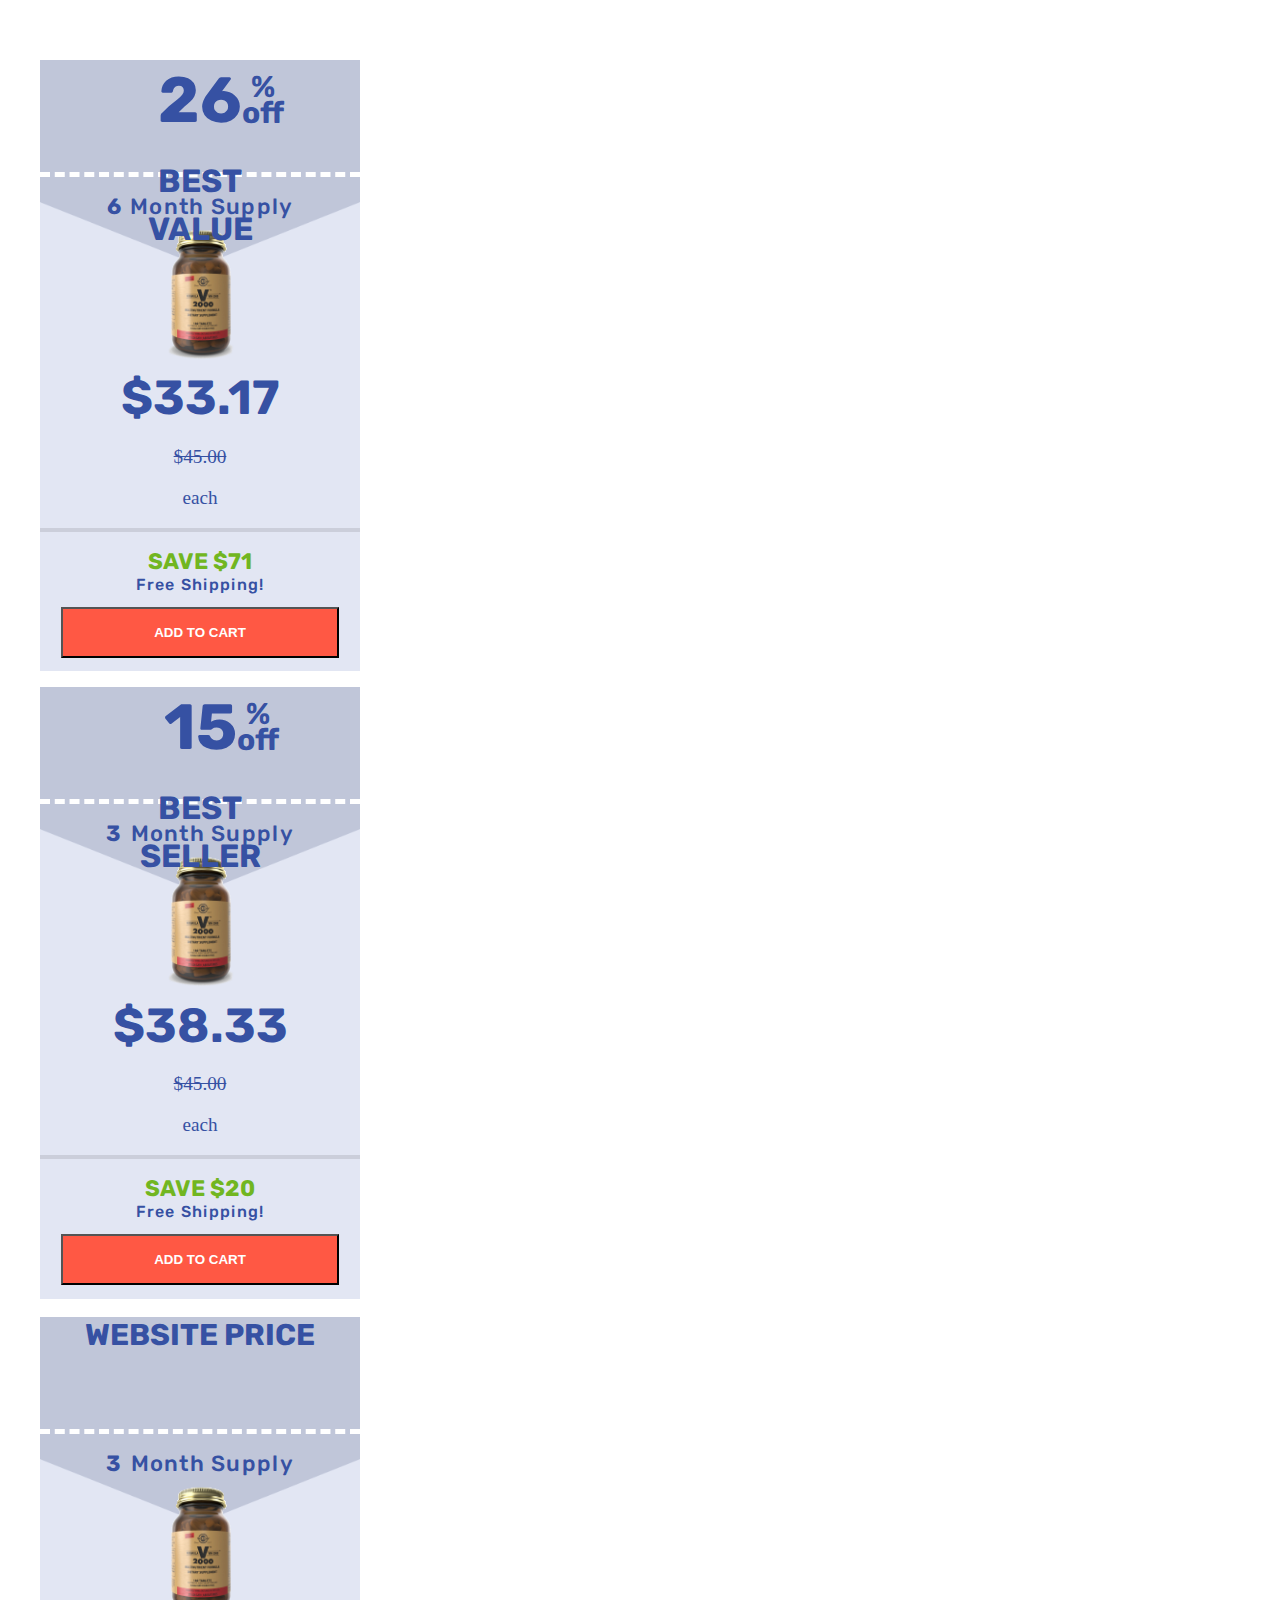
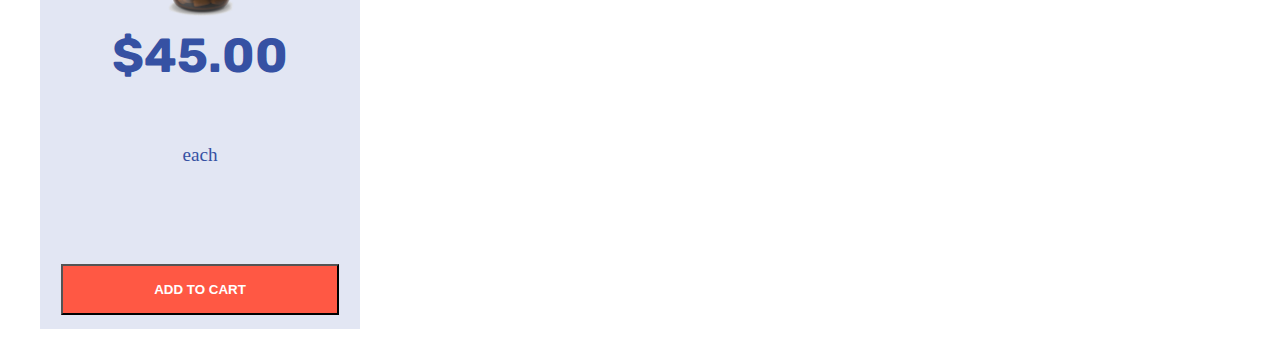
==== index.html @ b8760740 "first commit" ====
<!DOCTYPE html>
<html>

<head>
    <meta charset="utf-8" />
    <meta http-equiv="X-UA-Compatible" content="IE=edge">
    <title>Coding Test</title>
    <meta name="viewport" content="width=device-width, initial-scale=1">

    <link rel="stylesheet" href="https://stackpath.bootstrapcdn.com/bootstrap/4.1.3/css/bootstrap.min.css" integrity="sha384-MCw98/SFnGE8fJT3GXwEOngsV7Zt27NXFoaoApmYm81iuXoPkFOJwJ8ERdknLPMO" crossorigin="anonymous">

    <link rel="stylesheet" type="text/css" media="screen" href="style.css" />

    <!-- fonts -->
    <link href="https://fonts.googleapis.com/css?family=Rubik:700, 500, 400, 300" rel="stylesheet">

</head>

<body>


    <br><br>

    <div class="row d-flex justify-content-center">

        <!-- Grey Container 1-->

        <div class="main-container">

            <div class="row container-fluid head-banner">


                <p><span class="text-bold discount">26</span></p>
                <p><span class="text-bold best-seller">BEST<br> VALUE</span></p>
            </div>



            <div class="container-fluid body-banner">
                <div class="wrapper">
                    <div class="supply">
                        <span class="text-bold">6</span>
                        <span class="text-medium">Month Supply</span>
                    </div>


                    <img src="./assets/vitamin-bottle.png" />
                    <h1 class="headers-medium text-bold">$33.17</h1>

                    <div class="each-item row">
                        <p class="sale-price regular">$45.00</p>
                        <p class="savings">each</p>
                    </div>
                    <hr>

                    <h4 class="text-bold" style="color:#71B621; font-size: 1.4rem">SAVE $71</h4>
                    <span class="text-medium" style="letter-spacing: 0.08rem;">Free Shipping!</span>
                    <br>

                    <button type="button" class="btn">
                        <span class='headers' style="color: white"><strong>ADD TO CART</strong></span>
                        </button>
                </div>

            </div>
        </div>

        <!--Blue Container -->
        <div class="main-container">

            <div class="row container-fluid head-banner">


                <p><span class="text-bold discount">15</span></p>
                <p><span class="text-bold best-seller">BEST <br> SELLER</span></p>
            </div>



            <div class="container-fluid body-banner">
                <div class="wrapper">
                    <div class="supply">
                        <span class="text-bold">3</span>
                        <span class="text-medium">Month Supply</span>
                    </div>


                    <img src="./assets/vitamin-bottle.png" />
                    <h1 class="headers-medium text-bold">$38.33</h1>

                    <div class="each-item row">
                        <p class="sale-price regular">$45.00</p>
                        <p class="savings">each</p>
                    </div>
                    <hr>

                    <h4 class="text-bold" style="color:#71B621; font-size: 1.4rem">SAVE $20</h4>
                    <span class="text-medium" style="letter-spacing: 0.08rem;">Free Shipping!</span>
                    <br>

                    <button type="button" class="btn" style="background-color: #FF5844">
                <span class='headers' style="color: white"><strong>ADD TO CART</strong></span>
                </button>
                </div>



            </div>
        </div>

        <!-- Grey Container 2-->

        <div class="main-container">

            <div class=" row container-fluid third-container">

                <h3></h3>
                <span class="text-bold" id="header3">WEBSITE PRICE</span>
                <h3></h3>
            </div>



            <div class=" container-fluid body-banner ">
                <div class="wrapper ">
                    <div class="supply ">
                        <span class="text-bold ">3</span>
                        <span class="text-medium ">Month Supply</span>
                    </div>


                    <img src="./assets/vitamin-bottle.png " />
                    <h1 class="headers-medium text-bold ">$45.00</h1>

                    <div class="each-item row ">
                        <p class="sale-price regular " style="visibility: hidden ">$45.00</p>
                        <p class="savings ">each</p>
                    </div>
                    <div class="hide">
                        <hr>

                        <h4 class="text-bold " style="color:#71B621; font-size: 1.4rem ">SAVE $20</h4>
                        <span class="text-medium " style="letter-spacing: 0.08rem; ">Free Shipping!</span>
                        <br>
                    </div>


                    <button type="button " class="btn " style="background-color: #FF5844 ">
                            <span class='headers' style="color: white "><strong>ADD TO CART</strong></span>
                            </button>
                </div>

            </div>
        </div>

    </div>




    <script src="https://code.jquery.com/jquery-3.3.1.slim.min.js " integrity="sha384-q8i/X+965DzO0rT7abK41JStQIAqVgRVzpbzo5smXKp4YfRvH+8abtTE1Pi6jizo " crossorigin="anonymous "></script>
    <script src="https://cdnjs.cloudflare.com/ajax/libs/popper.js/1.14.3/umd/popper.min.js " integrity="sha384-ZMP7rVo3mIykV+2+9J3UJ46jBk0WLaUAdn689aCwoqbBJiSnjAK/l8WvCWPIPm49 " crossorigin="anonymous "></script>
    <script src="https://stackpath.bootstrapcdn.com/bootstrap/4.1.3/js/bootstrap.min.js " integrity="sha384-ChfqqxuZUCnJSK3+MXmPNIyE6ZbWh2IMqE241rYiqJxyMiZ6OW/JmZQ5stwEULTy " crossorigin="anonymous "></script>
    <script src="logic.js "></script>

</body>

</html>
---- style.css ----
body {
    color: white;
}


/* Main Container */

.main-container {
    width: 20rem;
    top: 10px;
    margin: 10px 2rem 10px;
    text-align: center;
    background: url("./assets/Pricing_BG_TopTriangle_Idle@2x.png") top center no-repeat;
    background-size: 100%;
    background-color: #E2e6f3;
    color: #3651A3;
}

.main-container:hover {
    background: url("./assets/Pricing_BG_TopTriangle_Hover.png") top center no-repeat;
    background-size: 100%;
    background-color: #2B4183;
    color: white;
}


/* Header */

.main-container .head-banner {
    background: #C0C6D9;
    justify-content: space-between;
    margin: 0;
    border-bottom: 5px dashed white;
    margin-bottom: 1em;
    height: 7rem;
}

.main-container:hover .head-banner {
    background: #3651A3;
    justify-content: space-between;
    margin: 0;
    border-bottom: 5px dashed white;
    margin-bottom: 1em;
}

.main-container .third-container {
    background: #C0C6D9;
    justify-content: space-around;
    margin: 0;
    border-bottom: 5px dashed white;
    margin-bottom: 1em;
    height: 7rem;
}

.main-container:hover .third-container {
    background: #3651A3;
    justify-content: space-around;
    margin: 0;
    border-bottom: 5px dashed white;
    margin-bottom: 1em;
}

h1 {
    font-size: 3em;
}


/* Body */

.body-banner {
    background-size: 100%;
    background-position-y: 0%;
}

.container {
    padding: 0 2em;
}


/* Font Details */

.text-light {
    margin: .03em;
    font-family: "Rubik", sans-serif;
    font-weight: 300;
    line-height: .875em;
}

.text-regular {
    margin: .03em;
    font-family: "Rubik", sans-serif;
    font-weight: 400;
    line-height: .875em;
}

.text-medium {
    margin: .03em;
    font-family: "Rubik", sans-serif;
    font-weight: 500;
    line-height: .875em;
}

.text-bold {
    margin: .03em;
    font-family: "Rubik", sans-serif;
    font-weight: bold;
    color: #3651A3;
}

.main-container:hover .text-bold {
    color: white;
}


/* strike through */

.regular {
    text-decoration: line-through;
}

.btn {
    margin: 1em;
    padding: 1rem;
    background-color: #FF5844;
}

.btn:hover {
    background-color: #e9967a;
}

.supply {
    font-size: 22px;
    letter-spacing: 0.08rem;
}


/* Blue Line */

hr {
    margin-top: 1rem;
    margin-bottom: 1rem;
    border: 0;
    border-top: 4px solid rgba(0, 0, 0, .1);
}

.each-item {
    justify-content: space-evenly;
    font-size: 1.2rem;
}


/* Fraction Styled Font*/

.discount {
    display: inline-block;
    position: relative;
    font-size: 4em;
}

.best-seller {
    display: inline-block;
    position: relative;
    font-size: 2em;
    line-height: 3rem;
}

.discount::after {
    content: "% off";
    display: block;
    left: 100%;
    font-size: 30px;
    line-height: 26px;
    top: 50%;
    transform: translateY(-50%);
    position: absolute;
}


/* Image */

img {
    align-content: center;
    width: 9rem;
    height: 9rem;
}


/* Button */

button {
    text-align: center;
    width: 87%;
    padding: 10px;
}


/* hackyness */

.hide {
    visibility: hidden;
}

#header3 {
    padding: 0.6em;
    font-size: 30px;
}

@media only screen and ( max-width: 720px) {
    .main.container {
        width: 100%;
    }
    .main-container .third-container {
        background: #C0C6D9;
        justify-content: space-around;
        margin: 0;
        border-bottom: 5px dashed white;
        margin-bottom: 1em;
        height: 7rem;
    }
    .main-container:hover .third-container {
        background: #3651A3;
        justify-content: space-around;
        margin: 0;
        border-bottom: 5px dashed white;
        margin-bottom: 1em;
    }
    #header3 {
        padding: 0.6em;
        font-size: 1.9rem;
    }
}
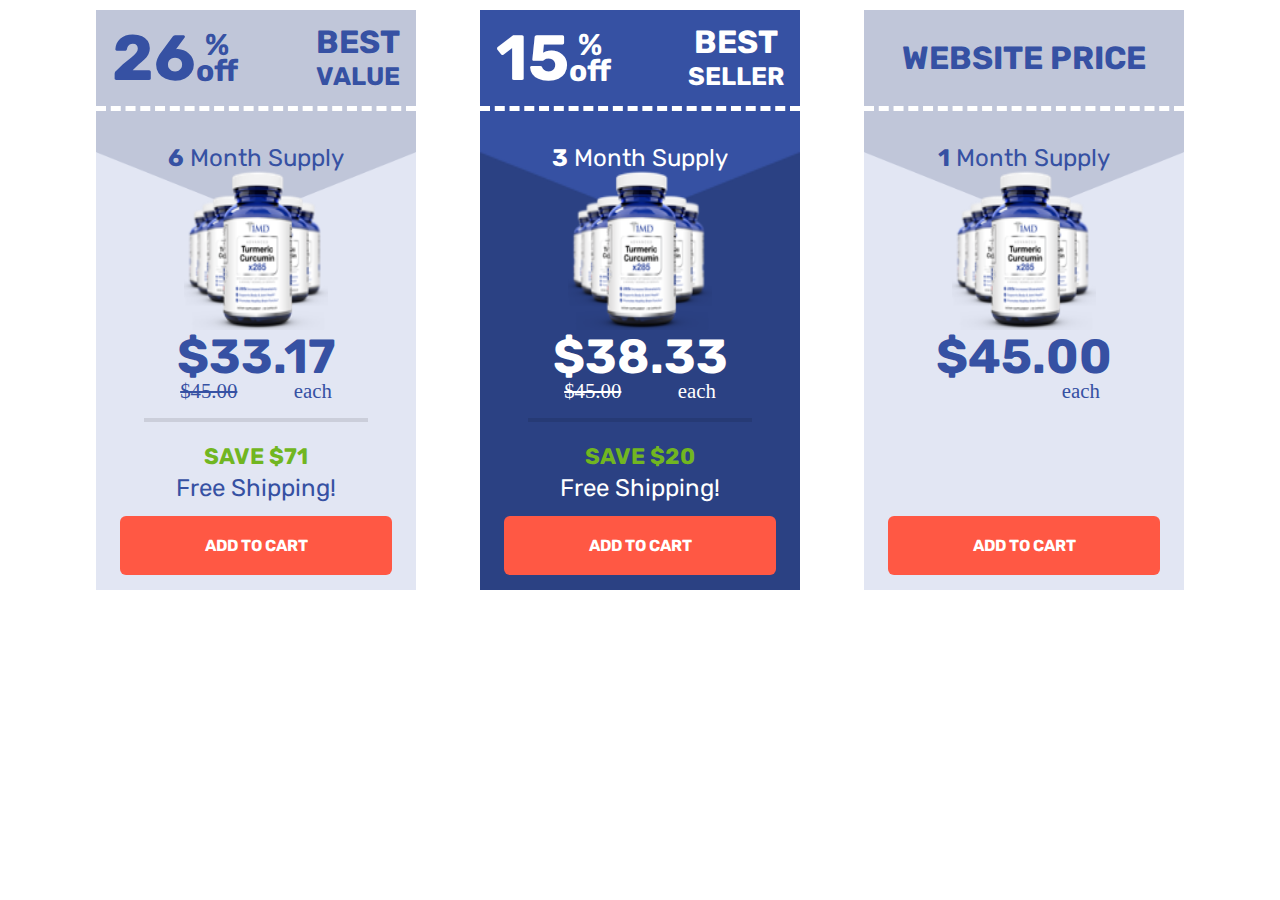
==== commit fc82677b: "final commit of new code" ====
--- a/index.html
+++ b/index.html
@@ -4,164 +4,195 @@
 <head>
     <meta charset="utf-8" />
     <meta http-equiv="X-UA-Compatible" content="IE=edge">
-    <title>Coding Test</title>
+    <title>Coding Challenge</title>
     <meta name="viewport" content="width=device-width, initial-scale=1">
 
-    <link rel="stylesheet" href="https://stackpath.bootstrapcdn.com/bootstrap/4.1.3/css/bootstrap.min.css" integrity="sha384-MCw98/SFnGE8fJT3GXwEOngsV7Zt27NXFoaoApmYm81iuXoPkFOJwJ8ERdknLPMO" crossorigin="anonymous">
+    <link rel="stylesheet" type="text/css" media="screen" href="reset.css" />
 
     <link rel="stylesheet" type="text/css" media="screen" href="style.css" />
+    <!-- Fonts -->
 
-    <!-- fonts -->
-    <link href="https://fonts.googleapis.com/css?family=Rubik:700, 500, 400, 300" rel="stylesheet">
+    <link href="https://fonts.googleapis.com/css?family=Rubik:100,300,400,500,700" rel="stylesheet">
+    <link rel="stylesheet" href="https://use.fontawesome.com/releases/v5.3.1/css/all.css" integrity="sha384-mzrmE5qonljUremFsqc01SB46JvROS7bZs3IO2EmfFsd15uHvIt+Y8vEf7N7fWAU" crossorigin="anonymous">
 
 </head>
 
 <body>
 
+    <!-- First Container -->
+    <div class="main-container">
+        <div class="head-banner text-bold new-font">
+            <!-- desktop -->
+            <div class="desktop">
+                <span id="header">WEBSITE PRICE</span>
+            </div>
 
-    <br><br>
+            <!-- mobile -->
+            <div class="mobile">
+                <img src="./assets/vitamins.png" />
+                <p><span class="text-bold discount">1</span></p>
+                <span class="text-bold best-seller"><p>15%OFF
+                                    <br>
+                                    <span class="below"><span>BEST</span> SELLER</span>
+                </p>
+                </span>
+                <i class="fas fa-angle-right"></i>
+            </div>
+        </div>
+        <div class="body-banner">
+            <div class="wrapper">
+                <div class="supply">
+                    <p><span class="text-bold">1</span> <span class="text-medium">Month Supply</span></p>
+                </div>
+                <img src="./assets/1md_advtur6_500x500@2x.png" />
 
-    <div class="row d-flex justify-content-center">
+                <div class="discount-price">
+                    <p class="text-bold">$45.00</p>
+                    <p class="between"><span id="strike">$45.00 </span><span>each</span></p>
+                </div>
 
-        <!-- Grey Container 1-->
+                <div class="after-line-break">
+                    <p class="text-bold green">SAVE $71</p>
+                    <P class="text-medium shipping">Free Shipping!</P>
+                </div>
+                <button class="button text-bold">
+                                    ADD TO CART
+                            </button>
+            </div>
+        </div>
+    </div>
 
-        <div class="main-container">
-
-            <div class="row container-fluid head-banner">
-
-
-                <p><span class="text-bold discount">26</span></p>
-                <p><span class="text-bold best-seller">BEST<br> VALUE</span></p>
+    <!-- Second Container -->
+    <div class="main-container">
+        <div class="head-banner">
+            <div class="desktop">
+                <p class="discount">
+                    <span>15</span>
+                </p>
+                <p class="best">
+                    <span>BEST</span><br> <span id="value">SELLER</span>
+                </p>
+            </div>
+            <div class="mobile">
+                <img src="./assets/1md_advtur6_500x500@2x.png" />
+                <p><span class="text-bold discount">3</span></p>
+                <span class="text-bold best-seller"><p>15%OFF
+                                    <br>
+                                    <span class="below"><span>BEST</span> SELLER</span>
+                </p>
+                </span>
+                <i class="fas fa-angle-up"></i>
             </div>
 
 
 
-            <div class="container-fluid body-banner">
+        </div>
+        <div class="body-banner">
+            <!-- Desktop -->
+            <div class="desktop">
                 <div class="wrapper">
                     <div class="supply">
-                        <span class="text-bold">6</span>
-                        <span class="text-medium">Month Supply</span>
+                        <p><span class="text-bold">3</span> <span class="text-medium">Month Supply</span></p>
+                    </div>
+                    <img src="./assets/1md_advtur6_500x500@2x.png" />
+                    <div class="discount-price">
+                        <p class="text-bold">$38.33</p>
+                        <p class="between"><span id="strike">$45.00 </span><span>each</span></p>
                     </div>
 
+                    <div class="after-line-break">
+                        <p class="text-bold green">SAVE $20</p>
+                        <P class="text-medium shipping">Free Shipping!</P>
+                    </div>
+                    <button class="button text-bold">
+                                        ADD TO CART
+                                </button>
+                </div>
+            </div>
+            <!-- Mobile -->
+            <div class="mobile">
+                <div class="wrapper">
+                    <div class="supply">
+                        <p><span class="text-light ">Regular Price</span></p>
+                        <p class="text-hard normal-price"> $45.00</p>
+                    </div>
 
-                    <img src="./assets/vitamin-bottle.png" />
-                    <h1 class="headers-medium text-bold">$33.17</h1>
+                    <div class="discount-price">
+                        <p class="text-bold">$38.33</p>
+                        <p class="between"><span class="strike">$45.00 </span><span>each</span></p>
+                    </div>
 
-                    <div class="each-item row">
-                        <p class="sale-price regular">$45.00</p>
-                        <p class="savings">each</p>
+                    <div class="after-line-break">
+                        <p class="text-hard green">YOU SAVE $20</p>
+                        <P class="text-medium shipping"><i class="fas fa-truck"></i> Free Shipping!</P>
                     </div>
-                    <hr>
+                    <button class="button text-bold">
+                                                ADD TO CART
+                                        </button>
+                </div>
+            </div>
 
-                    <h4 class="text-bold" style="color:#71B621; font-size: 1.4rem">SAVE $71</h4>
-                    <span class="text-medium" style="letter-spacing: 0.08rem;">Free Shipping!</span>
-                    <br>
+        </div>
+    </div>
 
-                    <button type="button" class="btn">
-                        <span class='headers' style="color: white"><strong>ADD TO CART</strong></span>
-                        </button>
+    <!-- Third Container -->
+
+    <div class="main-container">
+        <div class="head-banner">
+
+            <!-- Desktop -->
+            <div class="desktop">
+                <p class="discount">
+                    <span>26</span>
+                </p>
+                <p class="best">
+                    <span>BEST</span><br> <span id="value">VALUE</span>
+                </p>
+            </div>
+            <!-- Mobile -->
+            <div class="mobile">
+                <img src="./assets/1md_advtur6_500x500@2x.png" />
+                <p><span class="text-bold discount">6</span></p>
+                <span class="text-bold best-seller"><p>26%OFF
+                                        <br>
+                                        <span class="below"><span>BEST</span> VALUE</span>
+                </p>
+                </span>
+                <i class="fas fa-angle-right"></i>
+            </div>
+
+        </div>
+
+        <div class="body-banner">
+            <div class="wrapper">
+                <div class="supply">
+                    <p><span class="text-bold">6</span> <span class="text-medium">Month Supply</span></p>
+                </div>
+                <img src="./assets/1md_advtur6_500x500@2x.png" />
+                <div class="discount-price">
+                    <p class="text-bold">$33.17</p>
+                    <p class="between"><span id="strike">$45.00 </span><span>each</span></p>
                 </div>
 
+                <div class="after-line-break">
+                    <p class="text-bold green">SAVE $71</p>
+                    <P class="text-medium shipping">Free Shipping!</P>
+                </div>
+                <button class="button text-bold">
+                        ADD TO CART
+                </button>
             </div>
         </div>
-
-        <!--Blue Container -->
-        <div class="main-container">
-
-            <div class="row container-fluid head-banner">
-
-
-                <p><span class="text-bold discount">15</span></p>
-                <p><span class="text-bold best-seller">BEST <br> SELLER</span></p>
-            </div>
-
-
-
-            <div class="container-fluid body-banner">
-                <div class="wrapper">
-                    <div class="supply">
-                        <span class="text-bold">3</span>
-                        <span class="text-medium">Month Supply</span>
-                    </div>
-
-
-                    <img src="./assets/vitamin-bottle.png" />
-                    <h1 class="headers-medium text-bold">$38.33</h1>
-
-                    <div class="each-item row">
-                        <p class="sale-price regular">$45.00</p>
-                        <p class="savings">each</p>
-                    </div>
-                    <hr>
-
-                    <h4 class="text-bold" style="color:#71B621; font-size: 1.4rem">SAVE $20</h4>
-                    <span class="text-medium" style="letter-spacing: 0.08rem;">Free Shipping!</span>
-                    <br>
-
-                    <button type="button" class="btn" style="background-color: #FF5844">
-                <span class='headers' style="color: white"><strong>ADD TO CART</strong></span>
-                </button>
-                </div>
-
-
-
-            </div>
-        </div>
-
-        <!-- Grey Container 2-->
-
-        <div class="main-container">
-
-            <div class=" row container-fluid third-container">
-
-                <h3></h3>
-                <span class="text-bold" id="header3">WEBSITE PRICE</span>
-                <h3></h3>
-            </div>
-
-
-
-            <div class=" container-fluid body-banner ">
-                <div class="wrapper ">
-                    <div class="supply ">
-                        <span class="text-bold ">3</span>
-                        <span class="text-medium ">Month Supply</span>
-                    </div>
-
-
-                    <img src="./assets/vitamin-bottle.png " />
-                    <h1 class="headers-medium text-bold ">$45.00</h1>
-
-                    <div class="each-item row ">
-                        <p class="sale-price regular " style="visibility: hidden ">$45.00</p>
-                        <p class="savings ">each</p>
-                    </div>
-                    <div class="hide">
-                        <hr>
-
-                        <h4 class="text-bold " style="color:#71B621; font-size: 1.4rem ">SAVE $20</h4>
-                        <span class="text-medium " style="letter-spacing: 0.08rem; ">Free Shipping!</span>
-                        <br>
-                    </div>
-
-
-                    <button type="button " class="btn " style="background-color: #FF5844 ">
-                            <span class='headers' style="color: white "><strong>ADD TO CART</strong></span>
-                            </button>
-                </div>
-
-            </div>
-        </div>
-
     </div>
 
 
-
-
     <script src="https://code.jquery.com/jquery-3.3.1.slim.min.js " integrity="sha384-q8i/X+965DzO0rT7abK41JStQIAqVgRVzpbzo5smXKp4YfRvH+8abtTE1Pi6jizo " crossorigin="anonymous "></script>
-    <script src="https://cdnjs.cloudflare.com/ajax/libs/popper.js/1.14.3/umd/popper.min.js " integrity="sha384-ZMP7rVo3mIykV+2+9J3UJ46jBk0WLaUAdn689aCwoqbBJiSnjAK/l8WvCWPIPm49 " crossorigin="anonymous "></script>
-    <script src="https://stackpath.bootstrapcdn.com/bootstrap/4.1.3/js/bootstrap.min.js " integrity="sha384-ChfqqxuZUCnJSK3+MXmPNIyE6ZbWh2IMqE241rYiqJxyMiZ6OW/JmZQ5stwEULTy " crossorigin="anonymous "></script>
-    <script src="logic.js "></script>
+    <script src="logic.js"></script>
+    <script>
+        if (screen.width < 480) {
+            document.location = 'mobile/index.html';
+        }
+    </script>
 
 </body>
 
--- a/style.css
+++ b/style.css
@@ -1,167 +1,78 @@
 body {
-    color: white;
-}
-
-
-/* Main Container */
+    display: flex;
+    flex-wrap: wrap;
+    justify-content: center
+}
+
+.text-light {
+    font-family: "Rubik", sans-serif;
+    font-weight: 100
+}
+
+.text-regular {
+    font-family: "Rubik", sans-serif;
+    font-weight: 300
+}
+
+.text-medium {
+    font-family: "Rubik", sans-serif;
+    font-weight: 400
+}
+
+.text-hard {
+    font-family: "Rubik", sans-serif;
+    font-weight: 500
+}
+
+.text-bold {
+    font-family: "Rubik", sans-serif;
+    font-weight: 700
+}
 
 .main-container {
     width: 20rem;
     top: 10px;
-    margin: 10px 2rem 10px;
+    margin: 10px 2rem;
     text-align: center;
-    background: url("./assets/Pricing_BG_TopTriangle_Idle@2x.png") top center no-repeat;
+    background: url(./assets/Pricing_BG_TopTriangle_Idle@2x.png) top center no-repeat;
     background-size: 100%;
     background-color: #E2e6f3;
-    color: #3651A3;
-}
-
-.main-container:hover {
-    background: url("./assets/Pricing_BG_TopTriangle_Hover.png") top center no-repeat;
+    color: #3651a3
+}
+
+.main-container:nth-child(1) {
+    order: 2
+}
+
+.main-container:nth-child(2) {
+    order: 1;
+    color: #fff;
+    background: url(./assets/Pricing_BG_TopTriangle_Hover.png) top center no-repeat;
     background-size: 100%;
-    background-color: #2B4183;
-    color: white;
-}
-
-
-/* Header */
-
-.main-container .head-banner {
-    background: #C0C6D9;
+    background-color: #2B4183
+}
+
+.head-banner .desktop {
+    display: flex;
+    flex-wrap: wrap;
     justify-content: space-between;
-    margin: 0;
-    border-bottom: 5px dashed white;
-    margin-bottom: 1em;
-    height: 7rem;
-}
-
-.main-container:hover .head-banner {
-    background: #3651A3;
-    justify-content: space-between;
-    margin: 0;
-    border-bottom: 5px dashed white;
-    margin-bottom: 1em;
-}
-
-.main-container .third-container {
-    background: #C0C6D9;
-    justify-content: space-around;
-    margin: 0;
-    border-bottom: 5px dashed white;
-    margin-bottom: 1em;
-    height: 7rem;
-}
-
-.main-container:hover .third-container {
-    background: #3651A3;
-    justify-content: space-around;
-    margin: 0;
-    border-bottom: 5px dashed white;
-    margin-bottom: 1em;
-}
-
-h1 {
-    font-size: 3em;
-}
-
-
-/* Body */
-
-.body-banner {
-    background-size: 100%;
-    background-position-y: 0%;
-}
-
-.container {
-    padding: 0 2em;
-}
-
-
-/* Font Details */
-
-.text-light {
-    margin: .03em;
-    font-family: "Rubik", sans-serif;
-    font-weight: 300;
-    line-height: .875em;
-}
-
-.text-regular {
-    margin: .03em;
-    font-family: "Rubik", sans-serif;
-    font-weight: 400;
-    line-height: .875em;
-}
-
-.text-medium {
-    margin: .03em;
-    font-family: "Rubik", sans-serif;
-    font-weight: 500;
-    line-height: .875em;
-}
-
-.text-bold {
-    margin: .03em;
-    font-family: "Rubik", sans-serif;
-    font-weight: bold;
-    color: #3651A3;
-}
-
-.main-container:hover .text-bold {
-    color: white;
-}
-
-
-/* strike through */
-
-.regular {
-    text-decoration: line-through;
-}
-
-.btn {
-    margin: 1em;
-    padding: 1rem;
-    background-color: #FF5844;
-}
-
-.btn:hover {
-    background-color: #e9967a;
-}
-
-.supply {
-    font-size: 22px;
-    letter-spacing: 0.08rem;
-}
-
-
-/* Blue Line */
-
-hr {
-    margin-top: 1rem;
-    margin-bottom: 1rem;
-    border: 0;
-    border-top: 4px solid rgba(0, 0, 0, .1);
-}
-
-.each-item {
-    justify-content: space-evenly;
-    font-size: 1.2rem;
-}
-
-
-/* Fraction Styled Font*/
+    border-bottom: 5px dashed #fff;
+    padding: 1rem
+}
+
+.main-container:nth-child(1) .head-banner .desktop {
+    display: flex;
+    justify-content: center;
+    font-size: 2rem;
+    padding: 2rem
+}
 
 .discount {
+    font-family: "Rubik", sans-serif;
+    font-weight: 700;
     display: inline-block;
     position: relative;
-    font-size: 4em;
-}
-
-.best-seller {
-    display: inline-block;
-    position: relative;
-    font-size: 2em;
-    line-height: 3rem;
+    font-size: 4rem
 }
 
 .discount::after {
@@ -172,60 +83,223 @@
     line-height: 26px;
     top: 50%;
     transform: translateY(-50%);
-    position: absolute;
-}
-
-
-/* Image */
+    position: absolute
+}
+
+.best {
+    display: inline-block;
+    font-size: 2rem;
+    font-family: "Rubik", sans-serif;
+    font-weight: 700
+}
+
+.best #value {
+    font-size: 1.58rem
+}
+
+.wrapper {
+    margin-top: 2.2rem;
+    box-sizing: border-box
+}
+
+.supply,
+.shipping {
+    font-size: 1.5rem
+}
 
 img {
-    align-content: center;
     width: 9rem;
-    height: 9rem;
-}
-
-
-/* Button */
-
-button {
+    height: 10rem
+}
+
+.discount-price {
+    font-size: 3rem;
+    padding: 0 3.5rem
+}
+
+.discount-price .between {
+    display: flex;
+    justify-content: space-around;
+    position: relative;
+    font-size: 1.3rem
+}
+
+#strike {
+    text-decoration: line-through
+}
+
+.after-line-break {
+    margin: 1rem 3rem;
+    margin-bottom: auto;
+    padding: 1rem;
+    border-top: 4px solid rgba(0, 0, 0, .1)
+}
+
+.green {
+    color: #71B621;
+    font-size: 1.4rem;
+    line-height: 2.4rem
+}
+
+.button {
+    border: none;
+    color: #fff;
+    padding: 20px;
     text-align: center;
-    width: 87%;
-    padding: 10px;
-}
-
-
-/* hackyness */
-
-.hide {
-    visibility: hidden;
-}
-
-#header3 {
-    padding: 0.6em;
-    font-size: 30px;
-}
-
-@media only screen and ( max-width: 720px) {
-    .main.container {
+    text-decoration: none;
+    display: inline-block;
+    font-size: 1rem;
+    margin-bottom: 15px;
+    cursor: pointer;
+    background-color: #FF5844;
+    border-radius: 6px;
+    width: 85%
+}
+
+.mobile {
+    display: none
+}
+
+.main-container:nth-child(1) #strike {
+    visibility: hidden
+}
+
+.main-container:nth-child(1) .after-line-break {
+    visibility: hidden
+}
+
+@media (min-width: 482px) and ( max-width: 1175px) {
+    .main-container:nth-child(2) {
+        order: 3
+    }
+    .main-container:nth-child(3) {
+        order: 2
+    }
+    .mobile {
+        display: none
+    }
+}
+
+@media only screen and (max-width: 481px) {
+    body {
+        display: block;
+        flex-wrap: wrap;
+        justify-content: center
+    }
+    .head-banner .desktop {
+        display: none
+    }
+    .head-banner .mobile {
+        display: flex;
+        flex-direction: row;
+        justify-content: space-between
+    }
+    .body-banner .desktop {
+        display: none
+    }
+    .body-banner .mobile {
+        display: block;
+        flex-direction: column;
+        justify-content: center
+    }
+    .main-container {
         width: 100%;
-    }
-    .main-container .third-container {
-        background: #C0C6D9;
-        justify-content: space-around;
-        margin: 0;
-        border-bottom: 5px dashed white;
-        margin-bottom: 1em;
-        height: 7rem;
-    }
-    .main-container:hover .third-container {
-        background: #3651A3;
-        justify-content: space-around;
-        margin: 0;
-        border-bottom: 5px dashed white;
-        margin-bottom: 1em;
-    }
-    #header3 {
-        padding: 0.6em;
-        font-size: 1.9rem;
+        margin: 0
+    }
+    .main-container:nth-child(odd) .head-banner {
+        top: 10px;
+        background: url(../assets/Mobile_Triangle_Closed@2x.png) no-repeat -30%, linear-gradient(0deg, #F0F2F9 4%, #FFF 100%);
+        border-bottom: none;
+        color: #3651a3;
+        padding: 1rem;
+        box-shadow: 0 2px 4px 0 rgba(113, 126, 165, 0.55);
+    }
+    .main-container:nth-child(odd) .body-banner {
+        display: none
+    }
+    .main-container:nth-child(2) {
+        background: #2B4183;
+        box-shadow: 0 1px 40px 0 rgba(113, 126, 165, 0.55);
+        margin: 5px 0
+    }
+    .main-container:nth-child(2) .head-banner {
+        top: 10px;
+        justify-content: space-between;
+        background: #243771;
+        border-bottom: none;
+        color: #fff;
+        padding: 1rem;
+        border-bottom: 5px dashed #fff
+    }
+    .main-container:nth-child(2) .body-banner {
+        background: url(./assets/Mobile_Triangle_Expanded@2x.png) top -5rem center no-repeat!important
+    }
+    .main-container:nth-child(1) .head-banner .desktop {
+        display: none
+    }
+    .wrapper {
+        margin-top: 0
+    }
+    img {
+        width: 3rem;
+        height: 3.5rem
+    }
+    .supply,
+    shipping {
+        padding-top: 1rem
+    }
+    .discount {
+        font-size: 3rem;
+        left: -2rem
+    }
+    .discount:after {
+        content: "Month Supply";
+        font-weight: 300;
+        font-size: 1rem;
+        line-height: 1rem
+    }
+    .best-seller {
+        font-size: 1.5rem;
+        line-height: 1rem;
+        margin-top: .5rem
+    }
+    .main-container:nth-child(1) .best-seller {
+        visibility: hidden
+    }
+    .below {
+        line-height: 10px;
+        font-size: .9rem;
+        color: #fff;
+        background: #2B4183;
+        padding: 1px 5px;
+        font-family: "Helvetica", sans-serif
+    }
+    .fas {
+        content: "\f105";
+        font-size: 3rem
+    }
+    .discount-price {
+        font-size: 4rem;
+        margin-top: 3rem
+    }
+    .after-line-break {
+        border-top: none
+    }
+    .normal-price {
+        font-size: 2.5rem;
+        text-decoration: line-through
+    }
+    .strike {
+        visibility: hidden
+    }
+    .green {
+        font-size: 2rem
+    }
+    .button {
+        width: 65%
+    }
+    .fa-truck {
+        font-size: 1.2rem;
+        transform: scaleX(-1)
     }
 }